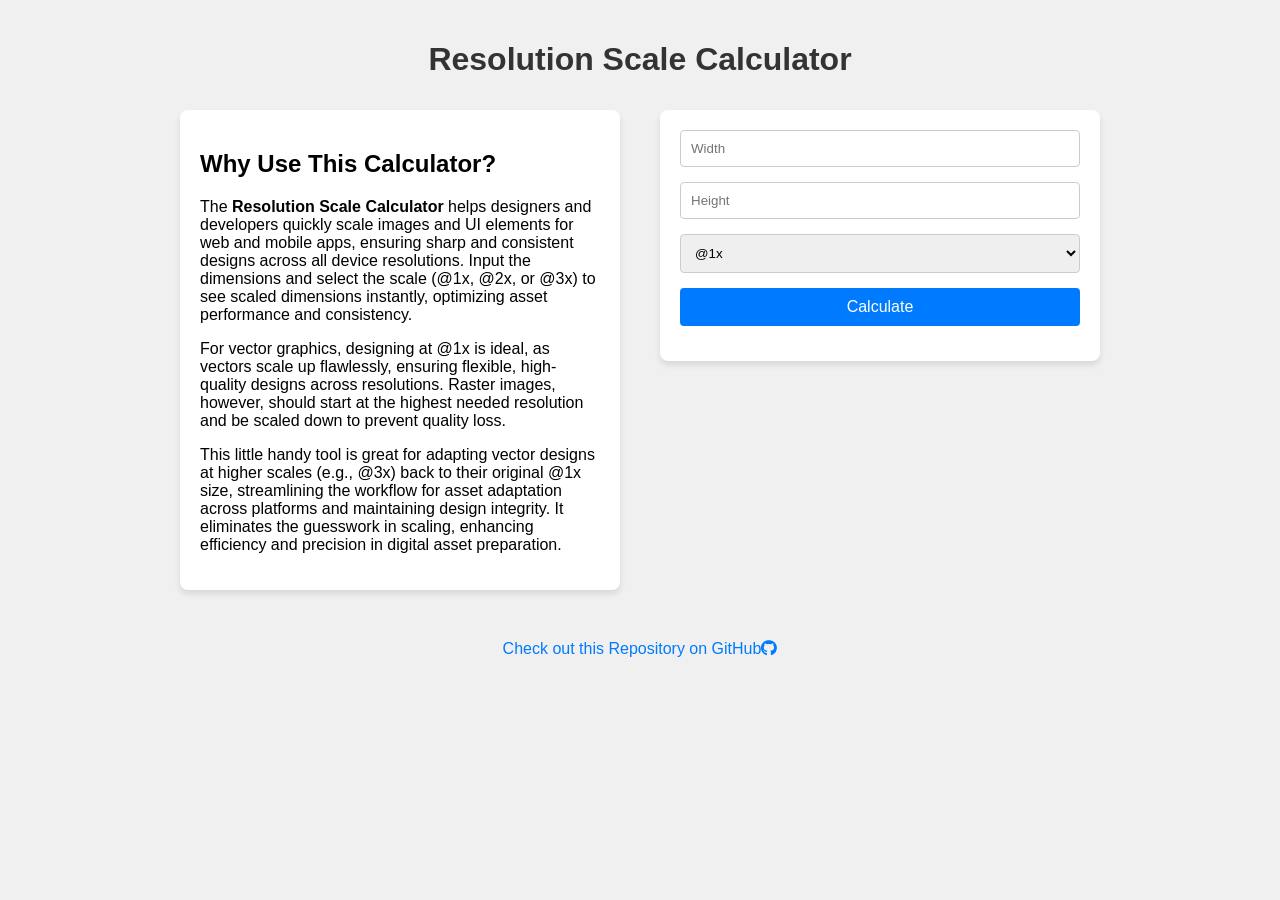
==== index.html @ 37c1c35f "Update root directory" ====
<!DOCTYPE html>
<html lang="en">
<head>
    <meta charset="UTF-8">
    <meta name="viewport" content="width=device-width, initial-scale=1.0">
    <title>Resolution Scale Calculator</title>
    <link rel="stylesheet" href="style.css">
    <link rel="stylesheet" href="https://cdnjs.cloudflare.com/ajax/libs/font-awesome/6.4.2/css/all.min.css" />
    <link rel="apple-touch-icon" sizes="180x180" href="./images/favicons/apple-touch-icon.png">
    <link rel="icon" type="image/png" sizes="32x32" href="./images/favicons/favicon-32x32.png">
    <link rel="icon" type="image/png" sizes="16x16" href="./images/favicons/favicon-16x16.png">
    <link rel="manifest" href="./images/favicons/site.webmanifest">
    <link rel="mask-icon" href="./images/favicons/safari-pinned-tab.svg" color="#007bff">
    <link rel="shortcut icon" href="./images/favicons/favicon.ico">
    <meta name="msapplication-TileColor" content="#007bff">
    <meta name="msapplication-config" content="./images/favicons/browserconfig.xml">
    <meta name="theme-color" content="#007bff">
    <meta name="description" content="A little handy resolution scale calculator to help designers and developers quickly scale images and UI elements for web and mobile apps.">
    <meta property="og:title" content="Resolution Scale Calculator" />
    <meta property="og:description" content="A little handy resolution scale calculator to help designers and developers quickly scale images and UI elements for web and mobile apps." />
    <meta property="og:type" content="website" />
    <meta property="og:url" content="https://scottgriv.github.io/Resolution-Scale-Calculator" />
    <meta property="og:image" content="./images/icon.png" />
</head>
<script data-name="BMC-Widget" data-cfasync="false" src="https://cdnjs.buymeacoffee.com/1.0.0/widget.prod.min.js" data-id="scottgriv" data-description="Support me on Buy me a coffee!" data-message="I hope this little tool helps you in your development and design endeavors, please consider supporting me by buying me a coffee! Thank you!" data-color="#007bff" data-position="Right" data-x_margin="18" data-y_margin="18"></script>
<body>
    <h1>Resolution Scale Calculator</h1>
    <div class="flex-container"> <!-- Flex container for description and the right-side container -->
        <div id="description">
            <h2>Why Use This Calculator?</h2>
            <p>
                The <b>Resolution Scale Calculator</b> helps designers and developers quickly scale images and UI elements for web and mobile apps, ensuring sharp and consistent designs across all device resolutions. Input the dimensions and select the scale (@1x, @2x, or @3x) to see scaled dimensions instantly, optimizing asset performance and consistency.
            </p>
            <p>
                For vector graphics, designing at @1x is ideal, as vectors scale up flawlessly, ensuring flexible, high-quality designs across resolutions. Raster images, however, should start at the highest needed resolution and be scaled down to prevent quality loss.
            </p>
            <p>
                This little handy tool is great for adapting vector designs at higher scales (e.g., @3x) back to their original @1x size, streamlining the workflow for asset adaptation across platforms and maintaining design integrity. It eliminates the guesswork in scaling, enhancing efficiency and precision in digital asset preparation.
            </p>
        </div>
        <div class="right-container">
            <form id="scaleCalculator">
                <input type="number" id="width" placeholder="Width">
                <input type="number" id="height" placeholder="Height">
                <select id="scale">
                    <option value="1">@1x</option>
                    <option value="2">@2x</option>
                    <option value="3">@3x</option>
                </select>
                <button type="submit">Calculate</button>
            </form>
            <div id="result"></div>
        </div>
    </div>
    <script src="script.js"></script>
    <footer>
        <a href="https://github.com/scottgriv" target="_blank" rel="noreferrer">Check out this Repository on GitHub<i class="fa-brands fa-github fa-bounce"></i></a>
    </footer>    
</html>
---- style.css ----
body {
    font-family: Tahoma, Geneva, Verdana, sans-serif;
    background-color: #f0f0f0;
    padding: 20px;
    margin: 0;
}

h1 {
    color: #333;
    text-align: center;
}

.flex-container {
    display: flex;
    flex-direction: row;
    justify-content: center;
    align-items: flex-start;
    flex-wrap: wrap;
    gap: 20px;
    margin: 20px auto;
}

#description, #scaleCalculator, #result {
    background-color: #ffffff;
    width: 400px;
    padding: 20px;
    margin: 10px; /* Ensures even spacing around each box */
    border-radius: 8px;
    box-shadow: 0 4px 6px rgba(0,0,0,0.1);
    max-width: 400px;
}

input[type="number"],
select,
button {
    width: 100%;
    padding: 10px;
    margin-bottom: 15px;
    border: 1px solid #ccc;
    border-radius: 4px;
    box-sizing: border-box;
}

button {
    background-color: #007bff;
    color: white;
    border: none;
    border-radius: 4px;
    cursor: pointer;
    font-size: 16px;
}

button:hover {
    background-color: #0056b3;
}

#result {
    display: none;
}

#result div {
    padding: 8px;
    border-bottom: 1px solid #eeeeee;
}

#result div:last-child {
    border-bottom: none;
}

.highlight {
    background-color: #cce5ff;
    color: #004085;
    border-color: #b8daff;
}

@media (max-width: 768px) {
    .flex-container {
        flex-direction: column;
        align-items: center;
    }

    #description, #scaleCalculator, #result {
        width: auto; /* Adjusts width to the container's width */
        max-width: 400px; /* Ensures the boxes do not exceed 400px in width */
        margin: 10px auto; /* Adjusts top and bottom margin for mobile */
    }
}

@keyframes fallIn {
    0% {
        opacity: 0;
        transform: rotateX(-90deg);
    }
    100% {
        opacity: 1;
        transform: rotateX(0deg);
    }
}

.result-animation {
    animation: fallIn 0.5s ease-out forwards;
}

@keyframes bounce {
    0%, 100% {
        transform: translateY(0);
    }
    50% {
        transform: translateY(-10px);
    }
}

footer {
    text-align: center;
    margin-top: 40px;
}

footer a {
    color: #007bff;
    text-decoration: none;
}

footer a:hover {
    text-decoration: underline;
}
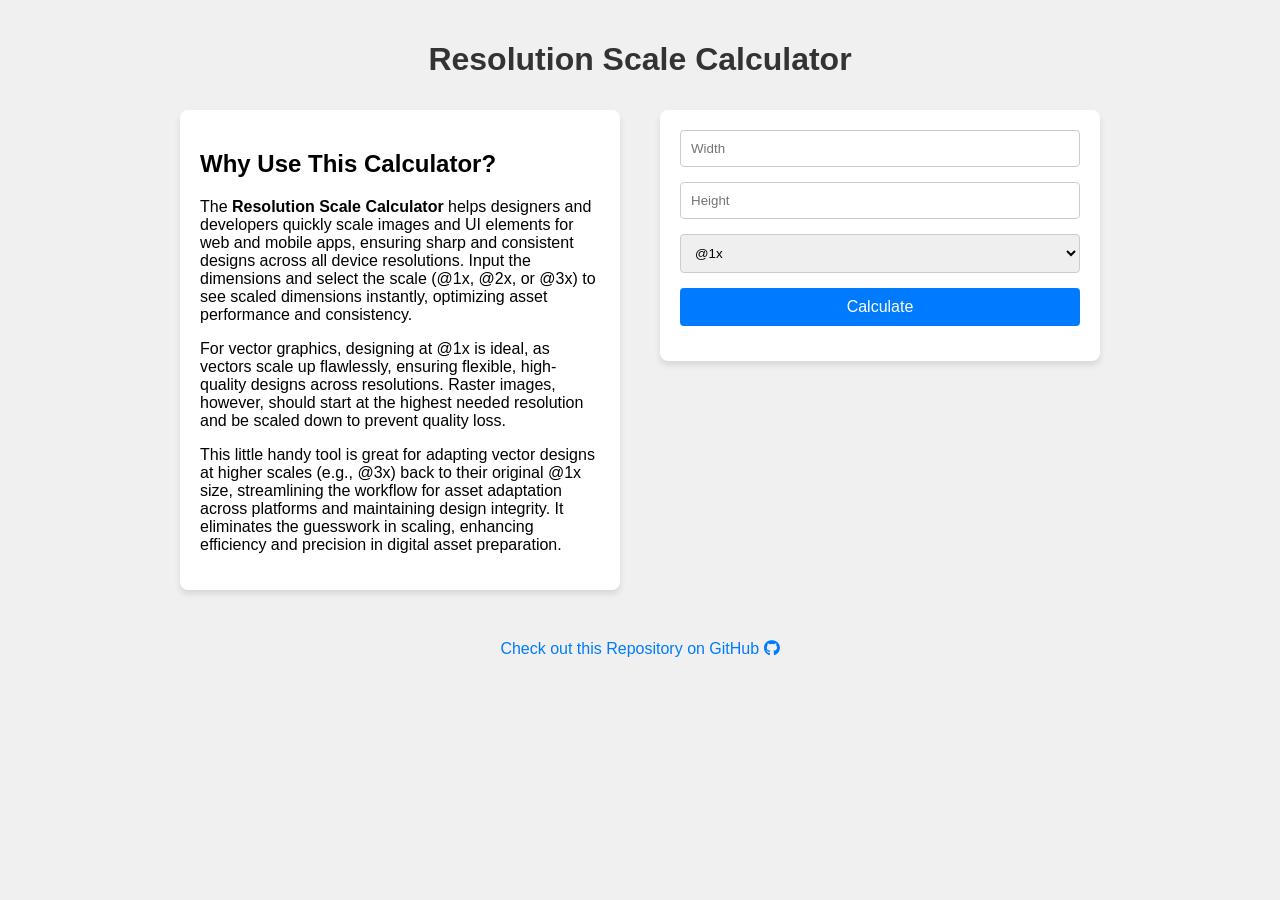
==== commit 951ae8b4: "Update index.html" ====
--- a/index.html
+++ b/index.html
@@ -54,6 +54,6 @@
     </div>
     <script src="script.js"></script>
     <footer>
-        <a href="https://github.com/scottgriv" target="_blank" rel="noreferrer">Check out this Repository on GitHub<i class="fa-brands fa-github fa-bounce"></i></a>
+        <a href="https://github.com/scottgriv" target="_blank" rel="noreferrer">Check out this Repository on GitHub <i class="fa-brands fa-github fa-bounce"></i></a>
     </footer>    
 </html>
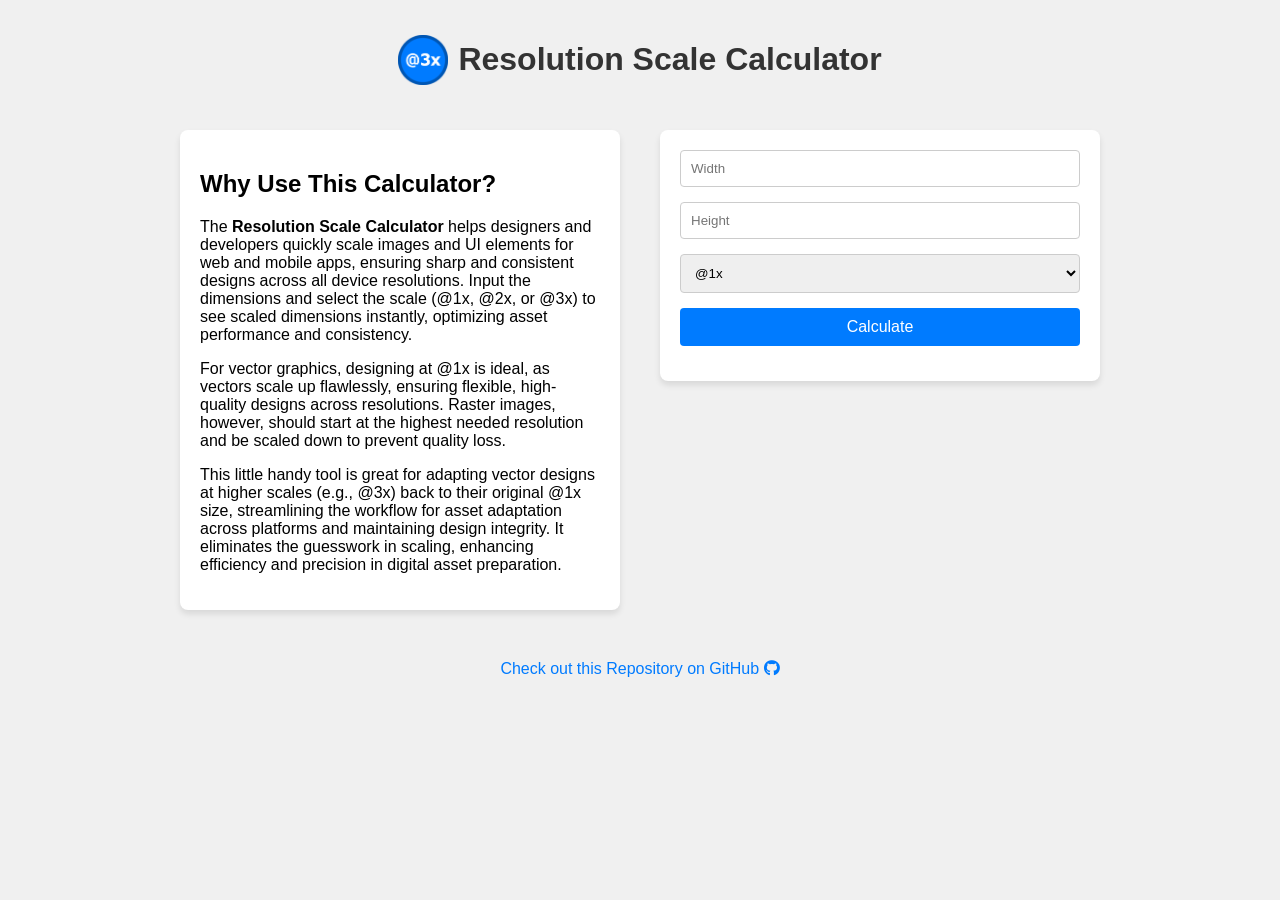
==== commit 10eaa1d1: "Add logo to index.html" ====
--- a/index.html
+++ b/index.html
@@ -24,8 +24,11 @@
 </head>
 <script data-name="BMC-Widget" data-cfasync="false" src="https://cdnjs.buymeacoffee.com/1.0.0/widget.prod.min.js" data-id="scottgriv" data-description="Support me on Buy me a coffee!" data-message="I hope this little tool helps you in your development and design endeavors, please consider supporting me by buying me a coffee! Thank you!" data-color="#007bff" data-position="Right" data-x_margin="18" data-y_margin="18"></script>
 <body>
-    <h1>Resolution Scale Calculator</h1>
-    <div class="flex-container"> <!-- Flex container for description and the right-side container -->
+    <div class="flex-title">
+        <img class="logo" src="./images/icon.png" alt="Logo">
+        <h1>Resolution Scale Calculator</h1>
+    </div>
+        <div class="flex-container"> <!-- Flex container for description and the right-side container -->
         <div id="description">
             <h2>Why Use This Calculator?</h2>
             <p>
@@ -54,6 +57,6 @@
     </div>
     <script src="script.js"></script>
     <footer>
-        <a href="https://github.com/scottgriv" target="_blank" rel="noreferrer">Check out this Repository on GitHub <i class="fa-brands fa-github fa-bounce"></i></a>
+        <a href="https://github.com/scottgriv/Resolution-Scale-Calculator" target="_blank" rel="noreferrer">Check out this Repository on GitHub <i class="fa-brands fa-github fa-bounce"></i></a>
     </footer>    
 </html>
--- a/style.css
+++ b/style.css
@@ -1,125 +1,143 @@
 body {
-    font-family: Tahoma, Geneva, Verdana, sans-serif;
-    background-color: #f0f0f0;
-    padding: 20px;
-    margin: 0;
+  font-family: Tahoma, Geneva, Verdana, sans-serif;
+  background-color: #f0f0f0;
+  padding: 20px;
+  margin: 0;
 }
 
 h1 {
-    color: #333;
+  color: #333;
+}
+
+.flex-title {
+    display: flex; 
+    align-items: center;
+    justify-content: center; /* Center items horizontally */
     text-align: center;
+    width: 100%; /* Ensure the container spans the full width */
+}
+
+.logo {
+    width: 50px; /* Adjust based on your image's size */
+    height: 50px; /* Adjust based on your image's size */
+    margin-right: 10px;
 }
 
 .flex-container {
-    display: flex;
-    flex-direction: row;
-    justify-content: center;
-    align-items: flex-start;
-    flex-wrap: wrap;
-    gap: 20px;
-    margin: 20px auto;
+  display: flex;
+  flex-direction: row;
+  justify-content: center;
+  align-items: flex-start;
+  flex-wrap: wrap;
+  gap: 20px;
+  margin: 20px auto;
 }
 
-#description, #scaleCalculator, #result {
-    background-color: #ffffff;
-    width: 400px;
-    padding: 20px;
-    margin: 10px; /* Ensures even spacing around each box */
-    border-radius: 8px;
-    box-shadow: 0 4px 6px rgba(0,0,0,0.1);
-    max-width: 400px;
+#description,
+#scaleCalculator,
+#result {
+  background-color: #ffffff;
+  width: 400px;
+  padding: 20px;
+  margin: 10px; /* Ensures even spacing around each box */
+  border-radius: 8px;
+  box-shadow: 0 4px 6px rgba(0, 0, 0, 0.1);
+  max-width: 400px;
 }
 
 input[type="number"],
 select,
 button {
-    width: 100%;
-    padding: 10px;
-    margin-bottom: 15px;
-    border: 1px solid #ccc;
-    border-radius: 4px;
-    box-sizing: border-box;
+  width: 100%;
+  padding: 10px;
+  margin-bottom: 15px;
+  border: 1px solid #ccc;
+  border-radius: 4px;
+  box-sizing: border-box;
 }
 
 button {
-    background-color: #007bff;
-    color: white;
-    border: none;
-    border-radius: 4px;
-    cursor: pointer;
-    font-size: 16px;
+  background-color: #007bff;
+  color: white;
+  border: none;
+  border-radius: 4px;
+  cursor: pointer;
+  font-size: 16px;
 }
 
 button:hover {
-    background-color: #0056b3;
+  background-color: #0056b3;
 }
 
 #result {
-    display: none;
+  display: none;
 }
 
 #result div {
-    padding: 8px;
-    border-bottom: 1px solid #eeeeee;
+  padding: 8px;
+  border-bottom: 1px solid #eeeeee;
 }
 
 #result div:last-child {
-    border-bottom: none;
+  border-bottom: none;
 }
 
 .highlight {
-    background-color: #cce5ff;
-    color: #004085;
-    border-color: #b8daff;
+  background-color: #cce5ff;
+  color: #004085;
+  border-color: #b8daff;
 }
 
 @media (max-width: 768px) {
-    .flex-container {
-        flex-direction: column;
-        align-items: center;
-    }
+  .flex-container {
+    flex-direction: column;
+    align-items: center;
+  }
 
-    #description, #scaleCalculator, #result {
-        width: auto; /* Adjusts width to the container's width */
-        max-width: 400px; /* Ensures the boxes do not exceed 400px in width */
-        margin: 10px auto; /* Adjusts top and bottom margin for mobile */
-    }
+  #description,
+  #scaleCalculator,
+  #result {
+    width: auto; /* Adjusts width to the container's width */
+    max-width: 400px; /* Ensures the boxes do not exceed 400px in width */
+    margin: 10px auto; /* Adjusts top and bottom margin for mobile */
+  }
 }
 
 @keyframes fallIn {
-    0% {
-        opacity: 0;
-        transform: rotateX(-90deg);
-    }
-    100% {
-        opacity: 1;
-        transform: rotateX(0deg);
-    }
+  0% {
+    opacity: 0;
+    transform: rotateX(-90deg);
+  }
+  100% {
+    opacity: 1;
+    transform: rotateX(0deg);
+  }
 }
 
 .result-animation {
-    animation: fallIn 0.5s ease-out forwards;
+  animation: fallIn 0.5s ease-out forwards;
 }
 
 @keyframes bounce {
-    0%, 100% {
-        transform: translateY(0);
-    }
-    50% {
-        transform: translateY(-10px);
-    }
+  0%,
+  100% {
+    transform: translateY(0);
+  }
+  50% {
+    transform: translateY(-10px);
+  }
 }
 
 footer {
-    text-align: center;
-    margin-top: 40px;
+  text-align: center;
+  margin-top: 40px;
 }
 
 footer a {
-    color: #007bff;
-    text-decoration: none;
+  color: #007bff;
+  text-decoration: none;
 }
 
 footer a:hover {
-    text-decoration: underline;
+  text-decoration: underline;
 }
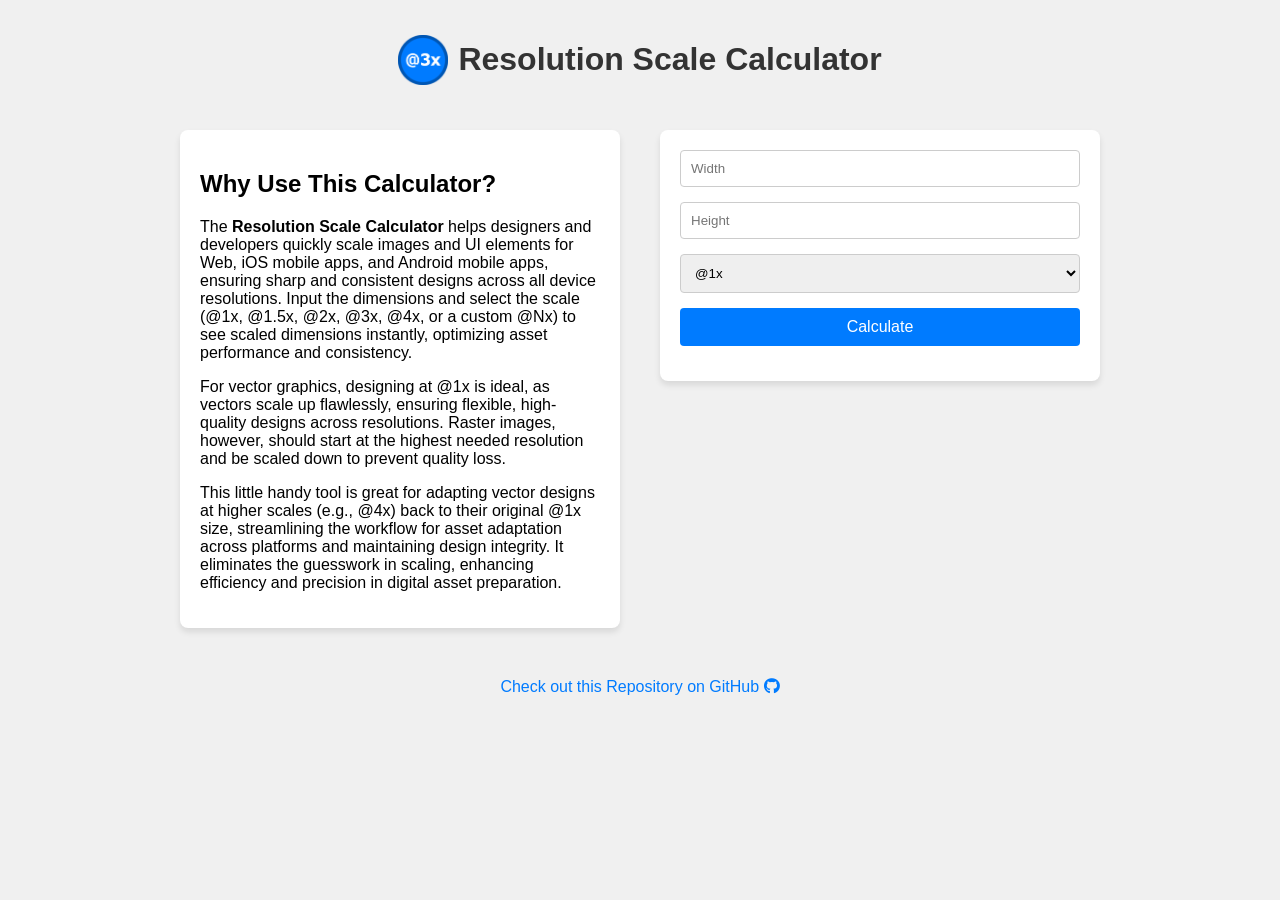
==== commit c0ec486e: "Add support for @1.5x, @4x, and custom @Nx scaling. Co-Authored-By: Anya Druzhenko <anyadruzhenko@gm" ====
--- a/index.html
+++ b/index.html
@@ -12,6 +12,7 @@
     <link rel="manifest" href="./images/favicons/site.webmanifest">
     <link rel="mask-icon" href="./images/favicons/safari-pinned-tab.svg" color="#007bff">
     <link rel="shortcut icon" href="./images/favicons/favicon.ico">
+    <meta name="apple-mobile-web-app-title" content="Res Scale Calc">
     <meta name="msapplication-TileColor" content="#007bff">
     <meta name="msapplication-config" content="./images/favicons/browserconfig.xml">
     <meta name="theme-color" content="#007bff">
@@ -32,24 +33,28 @@
         <div id="description">
             <h2>Why Use This Calculator?</h2>
             <p>
-                The <b>Resolution Scale Calculator</b> helps designers and developers quickly scale images and UI elements for web and mobile apps, ensuring sharp and consistent designs across all device resolutions. Input the dimensions and select the scale (@1x, @2x, or @3x) to see scaled dimensions instantly, optimizing asset performance and consistency.
+                The <b>Resolution Scale Calculator</b> helps designers and developers quickly scale images and UI elements for Web, iOS mobile apps, and Android mobile apps, ensuring sharp and consistent designs across all device resolutions. Input the dimensions and select the scale (@1x, @1.5x, @2x, @3x, @4x, or a custom @Nx) to see scaled dimensions instantly, optimizing asset performance and consistency.
             </p>
             <p>
                 For vector graphics, designing at @1x is ideal, as vectors scale up flawlessly, ensuring flexible, high-quality designs across resolutions. Raster images, however, should start at the highest needed resolution and be scaled down to prevent quality loss.
             </p>
             <p>
-                This little handy tool is great for adapting vector designs at higher scales (e.g., @3x) back to their original @1x size, streamlining the workflow for asset adaptation across platforms and maintaining design integrity. It eliminates the guesswork in scaling, enhancing efficiency and precision in digital asset preparation.
+                This little handy tool is great for adapting vector designs at higher scales (e.g., @4x) back to their original @1x size, streamlining the workflow for asset adaptation across platforms and maintaining design integrity. It eliminates the guesswork in scaling, enhancing efficiency and precision in digital asset preparation.
             </p>
         </div>
         <div class="right-container">
             <form id="scaleCalculator">
-                <input type="number" id="width" placeholder="Width">
-                <input type="number" id="height" placeholder="Height">
+                <input type="number" id="width" placeholder="Width" step="0.001">
+                <input type="number" id="height" placeholder="Height" step="0.001"> 
                 <select id="scale">
                     <option value="1">@1x</option>
+                    <option value="1.5">@1.5x</option>
                     <option value="2">@2x</option>
                     <option value="3">@3x</option>
+                    <option value="4">@4x</option>
+                    <option value="custom">Custom</option>
                 </select>
+                <input type="number" id="customScale" placeholder="Enter custom @Nx scale" step="0.001" style="display: none;">
                 <button type="submit">Calculate</button>
             </form>
             <div id="result"></div>
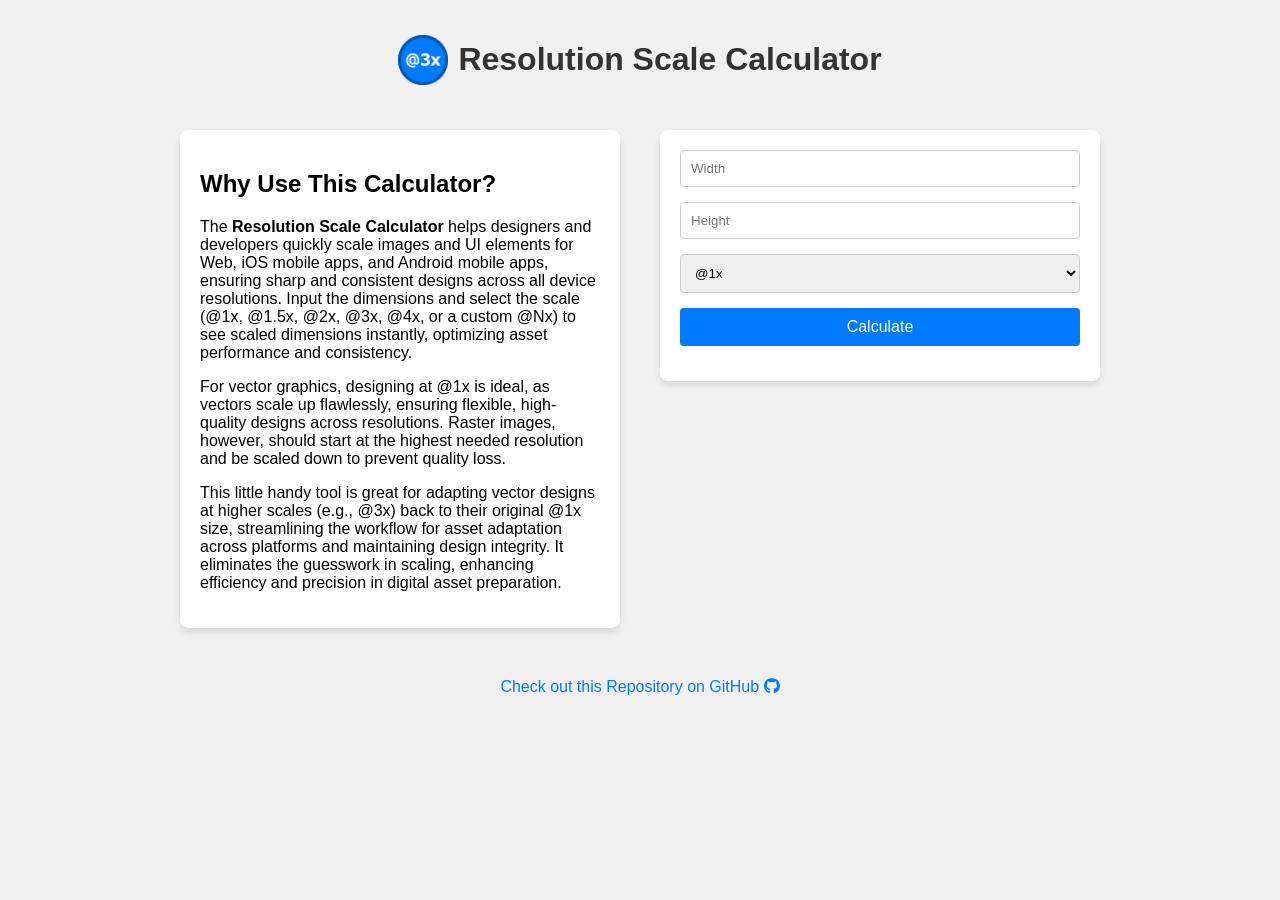
==== commit 6829d0ac: "Update README" ====
--- a/index.html
+++ b/index.html
@@ -39,7 +39,7 @@
                 For vector graphics, designing at @1x is ideal, as vectors scale up flawlessly, ensuring flexible, high-quality designs across resolutions. Raster images, however, should start at the highest needed resolution and be scaled down to prevent quality loss.
             </p>
             <p>
-                This little handy tool is great for adapting vector designs at higher scales (e.g., @4x) back to their original @1x size, streamlining the workflow for asset adaptation across platforms and maintaining design integrity. It eliminates the guesswork in scaling, enhancing efficiency and precision in digital asset preparation.
+                This little handy tool is great for adapting vector designs at higher scales (e.g., @3x) back to their original @1x size, streamlining the workflow for asset adaptation across platforms and maintaining design integrity. It eliminates the guesswork in scaling, enhancing efficiency and precision in digital asset preparation.
             </p>
         </div>
         <div class="right-container">
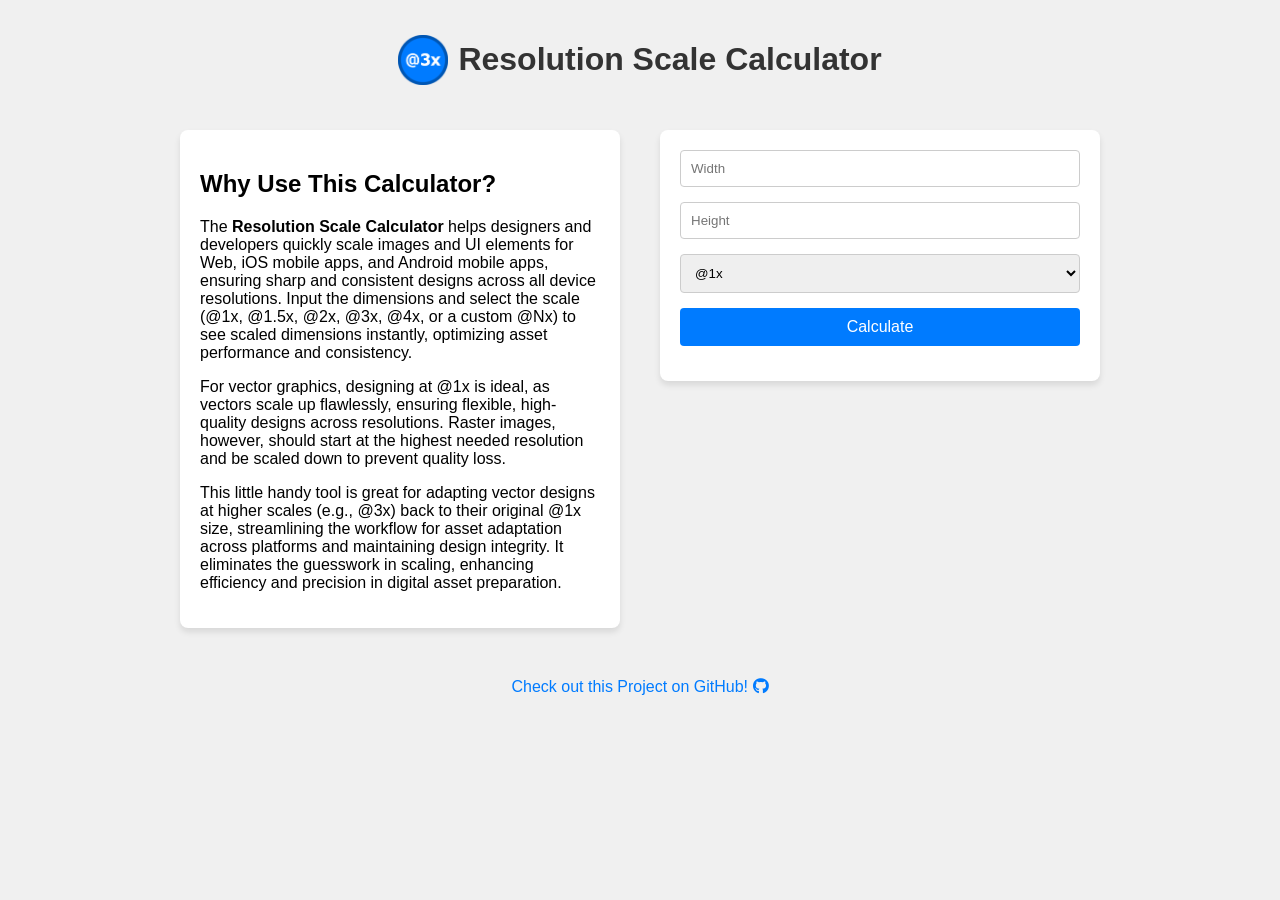
==== commit 90288ca8: "Update GH Description" ====
--- a/index.html
+++ b/index.html
@@ -62,6 +62,6 @@
     </div>
     <script src="script.js"></script>
     <footer>
-        <a href="https://github.com/scottgriv/Resolution-Scale-Calculator" target="_blank" rel="noreferrer">Check out this Repository on GitHub <i class="fa-brands fa-github fa-bounce"></i></a>
+        <a href="https://github.com/scottgriv/Resolution-Scale-Calculator" target="_blank" rel="noreferrer">Check out this Project on GitHub! <i class="fa-brands fa-github fa-bounce"></i></a>
     </footer>    
 </html>
